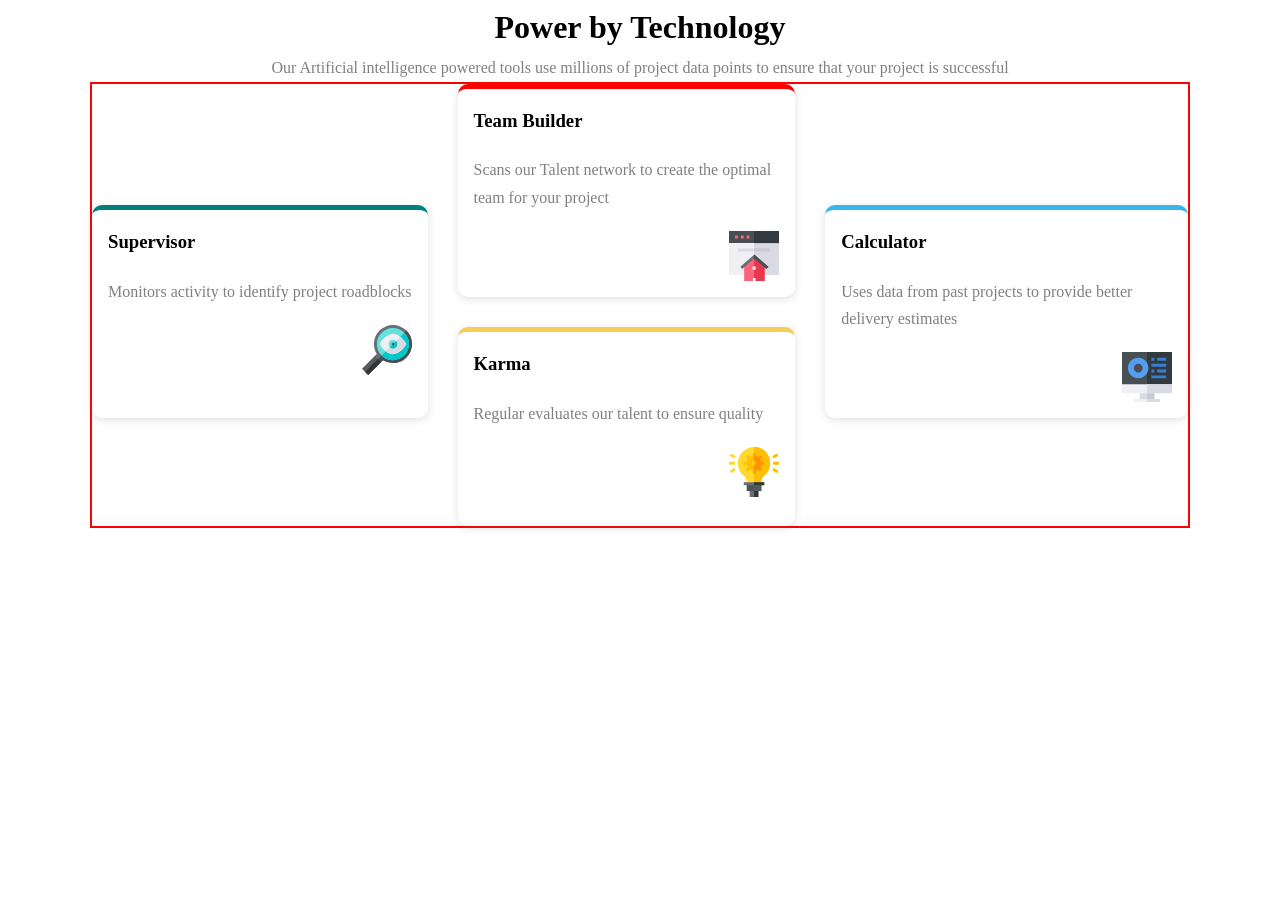
==== responsive_design/index.html @ 14f0edaa "add responsive design" ====
<!DOCTYPE html>
<html lang="en">
<head>
     <meta charset="UTF-8">
     <meta name="viewport" content="width=device-width, initial-scale=1.0">
     <title>Document</title>
     <link rel="stylesheet" href="./style.css">
</head>
<body>
     <div class="container">

          <header class="layout-head" >
               <h1>Power by Technology</h1>
               <p>Our Artificial intelligence powered tools use millions of project data points to ensure that your project is successful</p>
          </header>
          <div class="card-grid">
               <!-- <div class="col"> -->
                    <div class="card supervisor">
                         <h3>Supervisor</h3>
                         <p>Monitors activity to identify project roadblocks</p>
                         <img class="layout_image" alt="icon" src="./icon-supervisor.svg" />
                    </div>
               <!-- </div>
               <div class="col"> -->
                    <div class="card team_builder">
                         <h3>Team Builder</h3>
                         <p>Scans our Talent network to create the optimal team for your project </p>
                         <img class="layout_image" 
                         alt="icon" src="./icon-team-builder.svg" />
                    </div>
                    <div class="card karma">
                         <h3>Karma</h3>
                         <p>Regular evaluates our talent to ensure quality</p>
                         <img class="layout_image" 
                         alt="icon" src="./icon-karma.svg" />
                    </div>
               <!-- </div>
               <div class="col"> -->
                    <div class="card calculator">
                         <h3>Calculator</h3>
                         <p>Uses data from past projects to provide better delivery estimates</p>
                         <img class="layout_image" 
                         alt="icon" src="./icon-calculator.svg" />
                    </div>
               <!-- </div> -->
          </div>
     </div>
</body>
</html>
---- responsive_design/style.css ----
* {
  margin: 0;
  padding: 0;
  box-sizing: border-box;
  /* font: ; */
}
body {
  margin: 0;
}

html {
  font-family: Poppins;
  font-weight: 200, 400, 600;
  line-height: 1.7;
}

.container {
  /* width: 100vw; */
   /* height: 100vh; */
  max-width: 1100px;
  margin-inline: auto;

}
.layout-head{
  text-align: center;
}
.card-grid {
  border: 2px solid red;
  display: grid;
  grid-template-areas:
    ". b ."
    "a b d"
    "a c d"
    ". c .";
  gap: 30px;
}

.card {
  /* width: 30%; */
  box-shadow: rgba(99, 99, 99, 0.2) 0px 2px 8px 0px;
  border-radius: 10px;
  display: flex;
  flex-direction: column;
  gap: 20px;
  padding: 1rem;
}
p{
  color: grey;
}
.layout_image {
  width: 50px;
  height: 50px;
  margin-left: auto;
}

.supervisor {
  border-top: 5px solid teal;
  grid-area: a;
}
.team_builder {
  border-top: 5px solid red;
  grid-area: b;
}
.karma {
  border-top: 5px solid rgb(246, 204, 87);
  grid-area: c;
}
.calculator {
  border-top: 5px solid rgb(54, 182, 233);
  grid-area: d;
}

@media screen and (max-width:500px) {
  .card-grid{
    background-color:pink;
    grid-template-areas: none;
    grid-template-columns: 1fr;
    grid-template-rows: auto;
  }
}
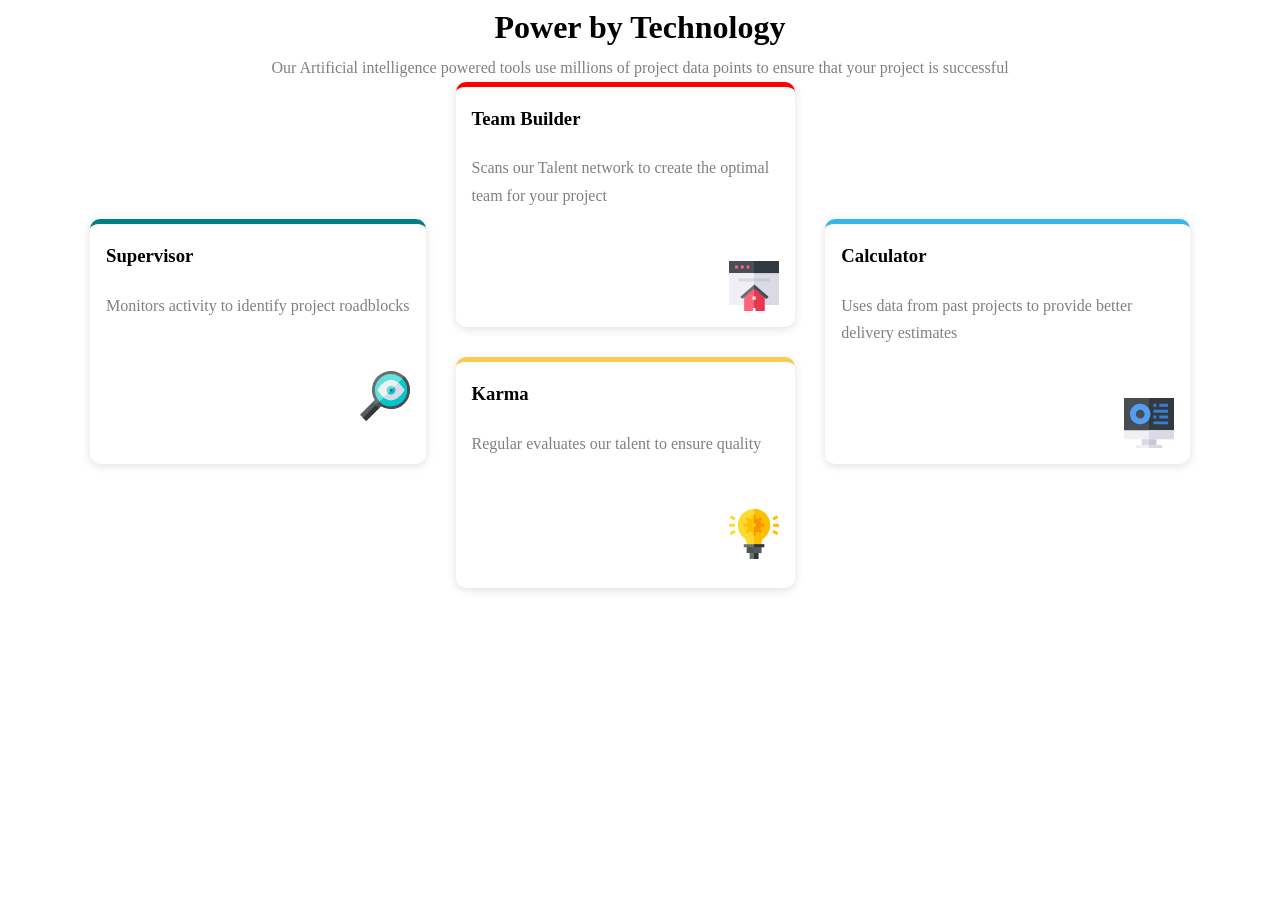
==== commit dd469482: "contact-form created" ====
--- a/responsive_design/index.html
+++ b/responsive_design/index.html
@@ -4,6 +4,7 @@
      <meta charset="UTF-8">
      <meta name="viewport" content="width=device-width, initial-scale=1.0">
      <title>Document</title>
+     <link rel="stylesheet" href="./Poppins/Poppins-Light.ttf">
      <link rel="stylesheet" href="./style.css">
 </head>
 <body>
--- a/responsive_design/style.css
+++ b/responsive_design/style.css
@@ -25,7 +25,7 @@
   text-align: center;
 }
 .card-grid {
-  border: 2px solid red;
+  /* border: 2px solid red; */
   display: grid;
   grid-template-areas:
     ". b ."
@@ -50,6 +50,8 @@
 .layout_image {
   width: 50px;
   height: 50px;
+  display: block;
+  margin-top: 2rem;
   margin-left: auto;
 }
 
@@ -70,11 +72,14 @@
   grid-area: d;
 }
 
-@media screen and (max-width:500px) {
+@media screen and (max-width:800px) {
   .card-grid{
-    background-color:pink;
+    /* background-color:pink; */
     grid-template-areas: none;
     grid-template-columns: 1fr;
     grid-template-rows: auto;
   }
+  .supervisor,.karma,.team_builder,.calculator{
+    grid-area: unset;
+  } 
 }
